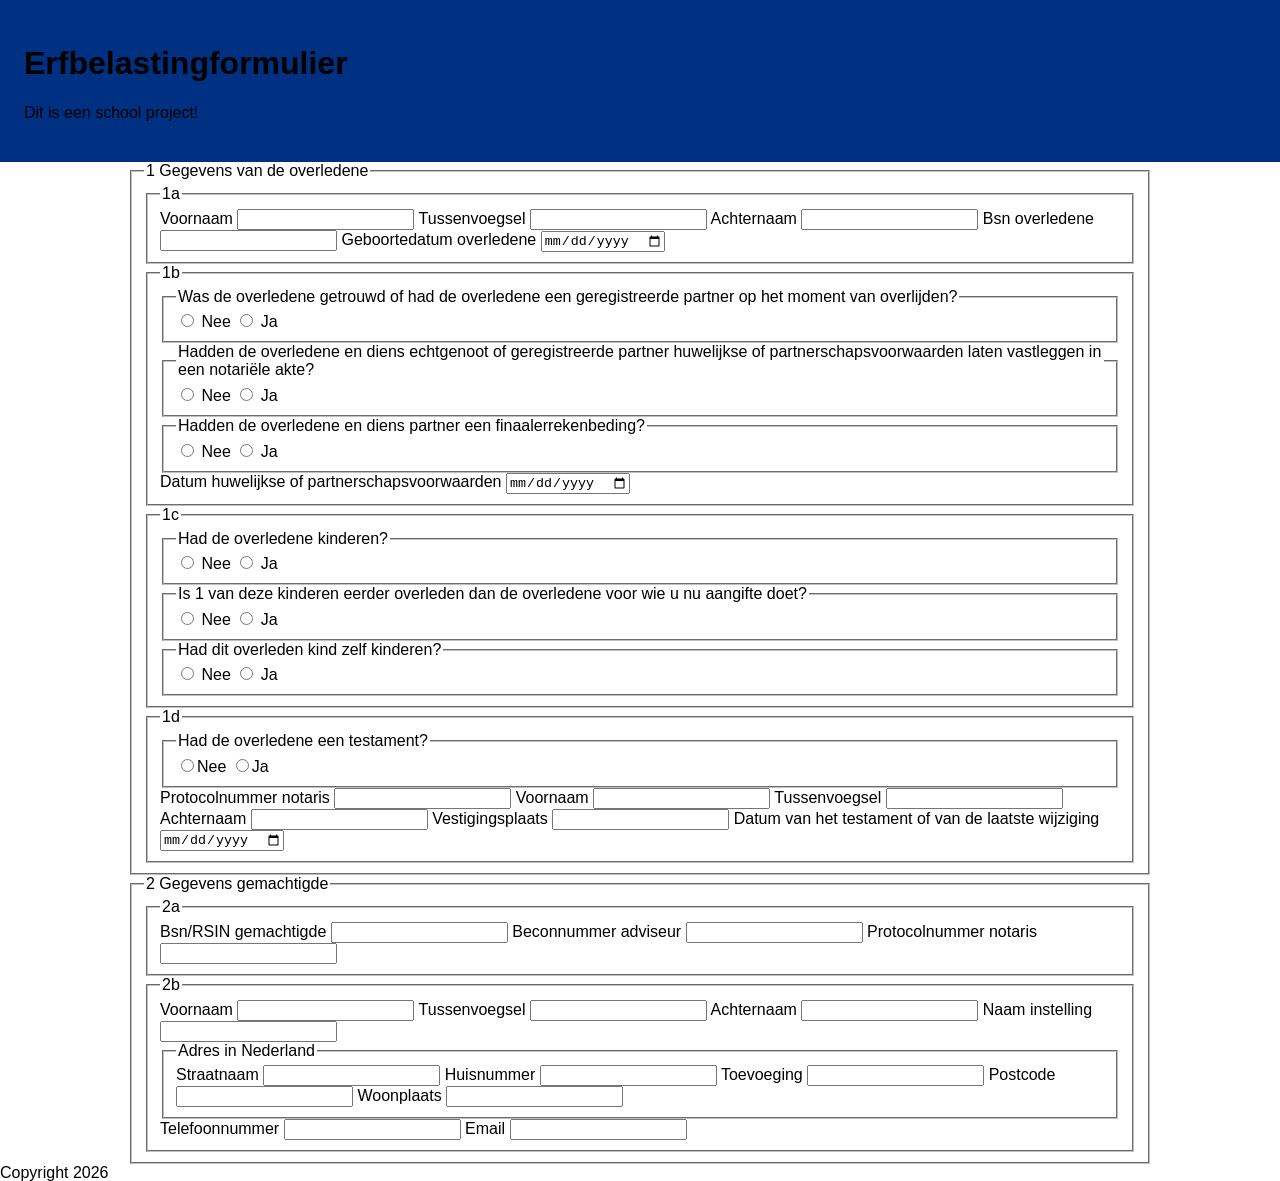
==== index.html @ 1d96acd1 "push 1" ====
<!DOCTYPE html>
<html lang="en">
<head>
    <meta charset="UTF-8">
    <meta name="viewport" content="width=device-width, initial-scale=1.0">
    <title>Document</title>
    <link rel="stylesheet" href="style.css">
</head>
<body>
    <header>
        <h1>Erfbelastingformulier</h1>
        <p>Dit is een school project!</p>
    </header>
    <main>
        <form>
        <!-- 1 Gegevens van de overledene -->
            <fieldset>

            <legend>1 Gegevens van de overledene</legend>
                <!-- 1a gegevens overledene -->
                <fieldset>
                    <legend>1a</legend>

                        <label for="voornaam_overledene">Voornaam</label>
                            <input type="text" id="voornaam_overledene"> 

                        <label for="tussenvoegsel_overledene">Tussenvoegsel</label>
                            <input type="text" id="tussenvoegsel_overledene"> 
                        
                        <label for="achternaam_overledene">Achternaam</label>
                            <input type="text" id="achternaam_overledene"> 
                        
                        <label for="bsn_overledene">Bsn overledene</label>
                            <input type="text" id="bsn_overledene"> 

                        <label for="geboortedatum_overledene">Geboortedatum overledene</label>
                            <input type="date" id="geboortedatum_overledene"> 

                </fieldset>
                

                <!-- 1b huwelijk overledene -->
                <fieldset>
                    <legend>1b</legend>

                        <fieldset>
                            <legend>Was de overledene getrouwd of had de overledene een geregistreerde partner op het moment van overlijden?</legend>
                            <label for="partner_overledene_nee">
                                <input type="radio" name="partner_overledene" value="nee" id="partner_overledene_nee"> Nee</label>

                            <label for="partner_overledene_ja">
                                <input type="radio" name="partner_overledene" value="ja" id="partner_overledene_ja"> Ja</label>
                        </fieldset>

                        <fieldset>
                            <legend>Hadden de overledene en diens echtgenoot of geregistreerde partner huwelijkse of partnerschapsvoorwaarden laten vastleggen in een notariële akte?</legend>
                            <label for="huwelijk_overledene_nee">
                                <input type="radio" name="huwelijk_overledene" value="nee" id="huwelijk_overledene_nee"> Nee</label>
                                
                            <label for="huwelijk_overledene_ja">
                                <input type="radio" name="huwelijk_overledene" value="ja" id="huwelijk_overledene_ja"> Ja</label>
                        </fieldset>

                        <fieldset>
                            <legend>Hadden de overledene en diens partner een finaalerrekenbeding?</legend>
                            <label for="finaalerrekenbeding_overledene_nee">
                                <input type="radio" name="finaalerrekenbeding_overledene" value="nee" id="finaalerrekenbeding_overledene_nee"> Nee</label>
                                
                            <label for="finaalerrekenbeding_overledene_ja">
                                <input type="radio" name="finaalerrekenbeding_overledene" value="ja" id="finaalerrekenbeding_overledene_ja"> Ja</label>
                        </fieldset>

                        <label for="datum-huwelijk_overledene">Datum huwelijkse of partnerschapsvoorwaarden</label>
                            <input type="date" name="datum-huwelijk_overledene" id="datum-huwelijk_overledene">  

                </fieldset>

                <!-- 1c kinderen overledene -->
                <fieldset>
                    <legend>1c</legend>

                        <fieldset>
                            <legend>Had de overledene kinderen?</legend>
                            <label for="kinderen_overledene_nee">
                                <input type="radio" name="kinderen_overledene" value="nee" id="kinderen_overledene_nee"> Nee</label>

                            <label for="kinderen_overledene_ja">
                                <input type="radio" name="kinderen_overledene" value="ja" id="kinderen_overledene_ja"> Ja</label>
                        </fieldset>

                        <fieldset>
                            <legend>Is 1 van deze kinderen eerder overleden dan de overledene voor wie u nu aangifte doet?</legend>
                            <label for="kinderen_eerder_overleden_nee">
                                <input type="radio" name="kinderen_eerder_overleden" value="nee" id="kinderen_eerder_overleden_nee"> Nee</label>
                                
                            <label for="kinderen_eerder_overleden_ja">
                                <input type="radio" name="kinderen_eerder_overleden" value="ja" id="kinderen_eerder_overleden_ja"> Ja</label>
                        </fieldset>

                        <fieldset>
                            <legend>Had dit overleden kind zelf kinderen?</legend>
                            <label for="kinderen_overleden_kind_nee">
                                <input type="radio" name="kinderen_overleden_kind" value="nee" id="kinderen_overleden_kind_nee"> Nee</label>
                                
                            <label for="kinderen_overleden_kind_ja">
                                <input type="radio" name="kinderen_overleden_kind" value="ja" id="kinderen_overleden_kind_ja"> Ja</label>
                        </fieldset>

                </fieldset>

                <!-- 1d testament overledene -->
                <fieldset>
                    <legend>1d</legend>

                        <fieldset>
                            <legend>Had de overledene een testament?</legend>
                            <label for="testament_overledene_nee">
                                <input type="radio" name="testament_overledene" value="nee" id="testament_overledene_nee">Nee</label>

                            <label for="testament_overledene_ja">
                                <input type="radio" name="testament_overledene" value="ja" id="testament_overledene_ja">Ja</label>
                        </fieldset>

                        <label for="protocolnummer_notaris">Protocolnummer notaris</label>
                            <input type="number" id="protocolnummer_notaris">

                        <label for="voornaam_notaris">Voornaam</label>
                            <input type="text" id="voornaam_notaris"> 

                        <label for="tussenvoegsel_notaris">Tussenvoegsel</label>
                            <input type="text" id="tussenvoegsel_notaris"> 
                        
                        <label for="achternaam_notaris">Achternaam</label>
                            <input type="text" id="achternaam_notaris">
                        
                        <label for="vestigingsplaats_notaris">Vestigingsplaats</label>
                            <input type="text" id="vestigingsplaats_notaris"> 
                        
                        <label for="datum_testament">Datum van het testament of van de laatste wijziging</label>
                            <input type="date" id="datum_testament"> 

                </fieldset>

            </fieldset>





        <!-- 2 Gegevens gemachtigde --> 
            <fieldset>

            <legend>2 Gegevens gemachtigde</legend>
                <!-- 2a bsn gemachtigde notaris -->
                <fieldset>
                    <legend>2a</legend>

                        <label for="bsn_gemachtigde">Bsn/RSIN gemachtigde</label>
                            <input type="number" id="bsn_gemachtigde"> 

                        <label for="beconnummer_gemachtigde">Beconnummer adviseur</label>
                            <input type="number" id="beconnummer_gemachtigde"> 
                        
                        <label for="protocolnummer_notaris_gemachtigde">Protocolnummer notaris</label>
                            <input type="number" id="protocolnummer_notaris_gemachtigde"> 

                </fieldset>
                

                <!-- 2b persoonsgegevens gemachtigde notarise -->
                <fieldset>
                    <legend>2b</legend>

                        <label for="voornaam_gemachtigde">Voornaam</label>
                            <input type="text" id="voornaam_gemachtigde"> 

                        <label for="tussenvoegsel_gemachtigde">Tussenvoegsel</label>
                            <input type="text" id="tussenvoegsel_gemachtigde"> 
                        
                        <label for="achternaam_gemachtigde">Achternaam</label>
                            <input type="text" id="achternaam_gemachtigde">  
                        
                        <label for="naaminstelling_gemachtigde">Naam instelling</label>
                            <input type="text" id="naaminstelling_gemachtigde"> 

                        <fieldset>
                            <legend>Adres in Nederland</legend>
                            
                                <label for="straatnaam_gemachtigde">Straatnaam</label>
                                    <input type="text" id="straatnaam_gemachtigde"> 

                                <label for="huisnummer_gemachtigde">Huisnummer</label>
                                    <input type="number" id="huisnummer_gemachtigde">

                                <label for="toevoeging_gemachtigde">Toevoeging</label>
                                    <input type="text" id="toevoeging_gemachtigde"> 

                                <label for="postcode_gemachtigde">Postcode</label>
                                    <input type="number" id="postcode_gemachtigde"> 

                                <label for="woonplaats_gemachtigde">Woonplaats</label>
                                    <input type="text" id="woonplaats_gemachtigde"> 

                        </fieldset>

                        <label for="telefoon_gemachtigde">Telefoonnummer</label>
                            <input type="tel" id="telefoon_gemachtigde">  
                        
                        <label for="email_gemachtigde">Email</label>
                            <input type="email" id="email_gemachtigde"> 

                </fieldset>

            </fieldset>

        </form>
    </main>
    <footer>Copyright 2026</footer>
</body>
</html>
---- style.css ----
:root {
    --ns-blauw: #003082;
    --ns-geel: #FFC917;

    --text-wit: #FFFFFF;
    --text-zwart: #000000;
}


body {
    margin: 0;
    font-family: Arial, Helvetica, sans-serif;
}


header {
    background: var(--ns-blauw);
    padding: 1rem;
    /* margin: 0;
    padding: 0; */
}


@media (width > 1000px) {
    header {
        padding: 1.5rem;
    }

    main {
    width: 80%;
    margin: 0 auto;

    }

}

@media (width > 1400px) {
    header {
        padding: 2rem;
    }

    main {
        width: 80%;
        margin: 0 auto;
    }


}
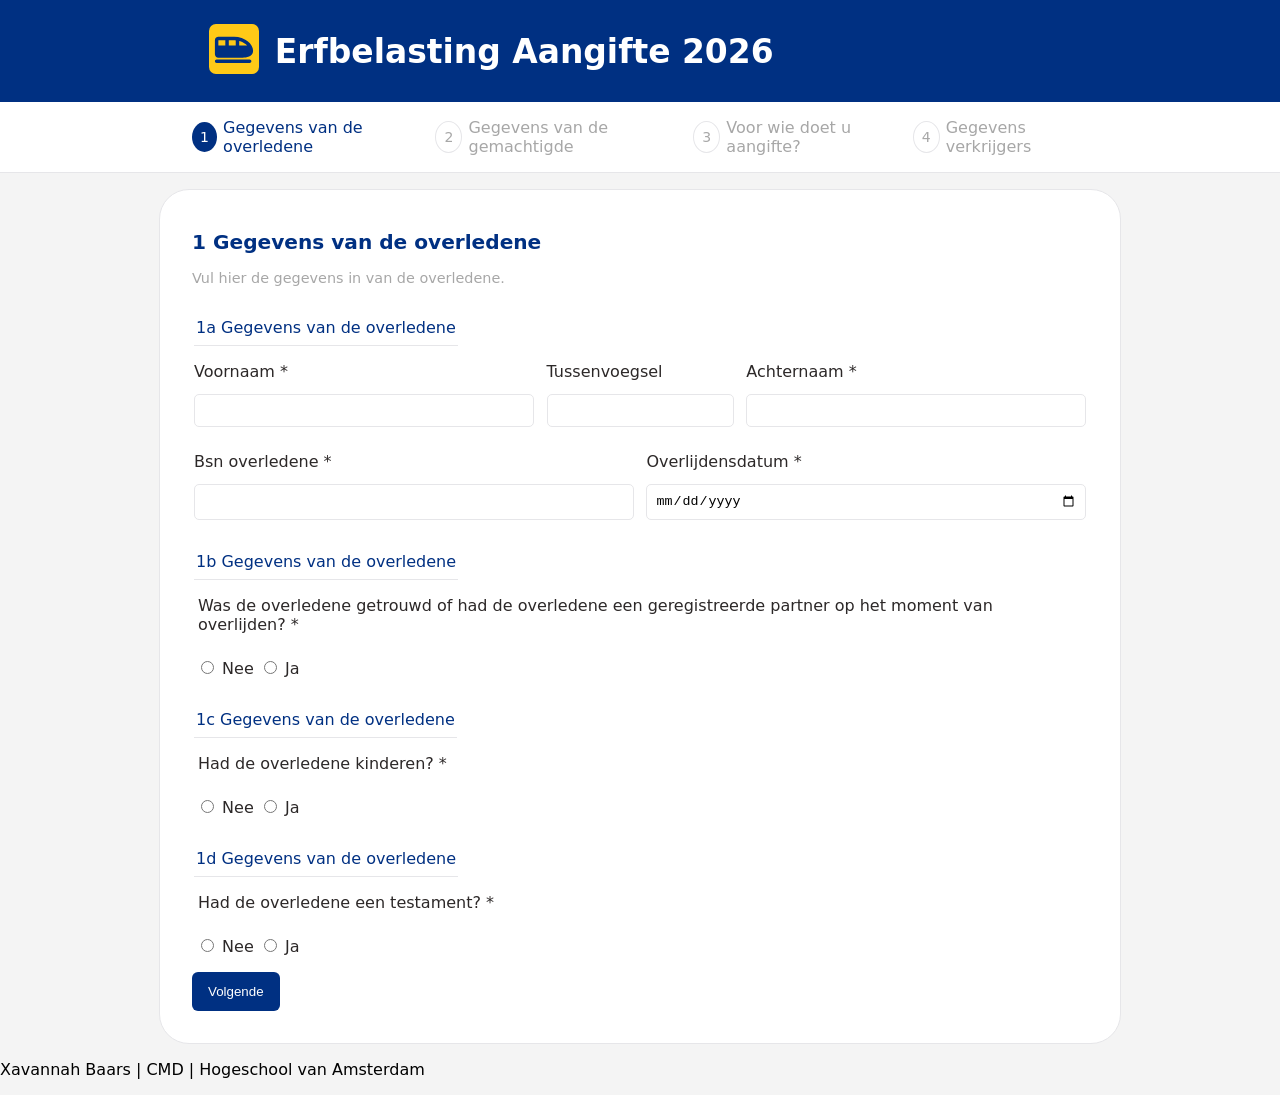
==== commit ca13d6fc: "push 3" ====
--- a/index.html
+++ b/index.html
@@ -3,218 +3,180 @@
 <head>
     <meta charset="UTF-8">
     <meta name="viewport" content="width=device-width, initial-scale=1.0">
-    <title>Document</title>
-    <link rel="stylesheet" href="style.css">
+    <title>Erfbelasting Aangifte</title>
+    <link rel="stylesheet" href="style-test.css">
 </head>
 <body>
     <header>
-        <h1>Erfbelastingformulier</h1>
-        <p>Dit is een school project!</p>
+        <ul class="header">
+        <li><img src="train-svgrepo-com.svg" alt="Logo" class="logo"></li>
+        <li><h1>Erfbelasting Aangifte 2026</h1></li>
+        </ul>
     </header>
+
     <main>
-        <form>
-        <!-- 1 Gegevens van de overledene -->
-            <fieldset>
+        <div class="achtergrond-navigatie">
+            <ul class="navigatie">
+                <li><a href="index.html" class="active"><div class="number">1</div><div class="hide-text">Gegevens van de overledene</div></a></li>
+                <li><a href="pagina2.html"><div class="number">2</div><div class="hide-text">Gegevens van de gemachtigde</div></a></li>
+                <li><a href="pagina3.html"><div class="number">3</div><div class="hide-text">Voor wie doet u aangifte?</div></a></li>
+                <li><a href="pagina4.html"><div class="number">4</div><div class="hide-text">Gegevens verkrijgers</div></a></li>
+            </ul>
+        </div>
+        <form action="pagina2.html">
+            <!-- 1 Gegevens van de overledene -->
+                <h2>1 Gegevens van de overledene</h2>
+                <p class="sectie-omschrijving">Vul hier de gegevens in van de overledene.</p>
+                    <!-- 1a gegevens overledene -->
+                    <fieldset class="inner-section-fieldset">
+                        <legend>1a Gegevens van de overledene</legend>
 
-            <legend>1 Gegevens van de overledene</legend>
-                <!-- 1a gegevens overledene -->
-                <fieldset>
-                    <legend>1a</legend>
-
-                        <label for="voornaam_overledene">Voornaam</label>
-                            <input type="text" id="voornaam_overledene"> 
+                        <div class="naam-overledene">
+                        <label for="voornaam_overledene">Voornaam *</label>
+                        <input type="text" id="voornaam_overledene" placeholder=" " required> 
 
                         <label for="tussenvoegsel_overledene">Tussenvoegsel</label>
-                            <input type="text" id="tussenvoegsel_overledene"> 
-                        
-                        <label for="achternaam_overledene">Achternaam</label>
-                            <input type="text" id="achternaam_overledene"> 
-                        
-                        <label for="bsn_overledene">Bsn overledene</label>
-                            <input type="text" id="bsn_overledene"> 
+                        <input type="text" id="tussenvoegsel_overledene" placeholder=" "> 
+  
+                        <label for="achternaam_overledene">Achternaam *</label>
+                        <input type="text" id="achternaam_overledene" placeholder=" " required> 
+                        </div>
 
-                        <label for="geboortedatum_overledene">Geboortedatum overledene</label>
-                            <input type="date" id="geboortedatum_overledene"> 
+                        <div class="bsn-overledene">
+                        <label for="bsn_overledene">Bsn overledene *</label>
+                        <input type="text" id="bsn_overledene" pattern="[0-9]{9}" placeholder=" " required>
+                        <p class="error">Vul een geldig Bsn nummer in van 9 cijfers</p>
+          
+                        <label for="overlijdensdatum_overledene">Overlijdensdatum *</label>
+                        <input type="date" max="2026-05-04" id="overlijdensdatum_overledene" required> 
+                        <p class="error">Vul een geldige overlijdensdatum in (Deze kan niet in de toekomst liggen)</p>
+                        </div>
+                    </fieldset>
 
-                </fieldset>
-                
+                    <!-- 1b huwelijk overledene -->
+                    <fieldset class="inner-section-fieldset">
+                        <legend>1b Gegevens van de overledene</legend>
 
-                <!-- 1b huwelijk overledene -->
-                <fieldset>
-                    <legend>1b</legend>
+                            <fieldset class="in-form">
+                                <legend>Was de overledene getrouwd of had de overledene een geregistreerde partner op het moment van overlijden? *</legend>
+                                <input type="radio" name="partner_overledene" value="nee" id="partner_overledene_nee">
+                                <label for="partner_overledene_nee">Nee</label>
 
-                        <fieldset>
-                            <legend>Was de overledene getrouwd of had de overledene een geregistreerde partner op het moment van overlijden?</legend>
-                            <label for="partner_overledene_nee">
-                                <input type="radio" name="partner_overledene" value="nee" id="partner_overledene_nee"> Nee</label>
+                                <input type="radio" name="partner_overledene" value="ja" id="partner_overledene_ja">
+                                <label for="partner_overledene_ja">Ja</label>
 
-                            <label for="partner_overledene_ja">
-                                <input type="radio" name="partner_overledene" value="ja" id="partner_overledene_ja"> Ja</label>
+                                <p class="continue">Ga verder met vraag 1c</p>
+                            </fieldset>
+
+                                <fieldset class="extravragen1">
+                                    <legend>Verdere vragen</legend>
+
+                                        <fieldset class="in-form">
+                                            <legend>Hadden de overledene en diens echtgenoot of geregistreerde partner huwelijkse of partnerschapsvoorwaarden laten vastleggen in een notariële akte?</legend>
+                                            <input type="radio" name="huwelijk_overledene" value="nee" id="huwelijk_overledene_nee">
+                                            <label for="huwelijk_overledene_nee">Nee</label>
+                                            
+                                            <input type="radio" name="huwelijk_overledene" value="ja" id="huwelijk_overledene_ja">
+                                            <label for="huwelijk_overledene_ja">Ja</label>
+                                        </fieldset>
+
+                                        <fieldset class="in-form">      
+                                            <legend>Hadden de overledene en diens partner een finaalerrekenbeding?</legend>
+                                            <input type="radio" name="finaalerrekenbeding_overledene" value="nee" id="finaalerrekenbeding_overledene_nee">
+                                            <label for="finaalerrekenbeding_overledene_nee">Nee</label>
+                                                        
+                                            <input type="radio" name="finaalerrekenbeding_overledene" value="ja" id="finaalerrekenbeding_overledene_ja"> 
+                                            <label for="finaalerrekenbeding_overledene_ja">Ja</label>
+                                        </fieldset>
+
+                                        <label for="datum-huwelijk_overledene">Datum huwelijkse of partnerschapsvoorwaarden</label>
+                                        <input type="date" max="2026-05-04" name="datum-huwelijk_overledene" id="datum-huwelijk_overledene">
+                                        <p class="error">Vul een geldige overlijdensdatum in (Deze kan niet in de toekomst liggen)</p>  
+
+                                </fieldset>
+                    </fieldset>
+
+                    <!-- 1c kinderen overledene -->
+                    <fieldset class="inner-section-fieldset">
+                        <legend>1c Gegevens van de overledene</legend>
+
+                            <fieldset class="in-form">
+                                <legend>Had de overledene kinderen? *</legend>
+                                <input type="radio" name="kinderen_overledene" value="nee" id="kinderen_overledene_nee"> 
+                                <label for="kinderen_overledene_nee">Nee</label>
+
+                                <input type="radio" name="kinderen_overledene" value="ja" id="kinderen_overledene_ja"> 
+                                <label for="kinderen_overledene_ja">Ja</label>
+                                <p class="continue">Ga verder met vraag 1d</p>
+                            </fieldset>
+
+                            <fieldset class="extravragen2">
+                                <legend>Verdere vragen</legend>
+                    
+                                <fieldset class="in-form">
+                                    <legend>Is 1 van deze kinderen eerder overleden dan de overledene voor wie u nu aangifte doet?</legend>
+                                    <input type="radio" name="kinderen_eerder_overleden" value="nee" id="kinderen_eerder_overleden_nee"> 
+                                    <label for="kinderen_eerder_overleden_nee">Nee</label>
+
+                                    <input type="radio" name="kinderen_eerder_overleden" value="ja" id="kinderen_eerder_overleden_ja">        
+                                    <label for="kinderen_eerder_overleden_ja">Ja</label>
+                                </fieldset>
+
+                                <fieldset class="in-form">
+                                    <legend>Had dit overleden kind zelf kinderen?</legend>
+                                    <input type="radio" name="kinderen_overleden_kind" value="nee" id="kinderen_overleden_kind_nee"> 
+                                    <label for="kinderen_overleden_kind_nee">Nee</label>
+
+                                    <input type="radio" name="kinderen_overleden_kind" value="ja" id="kinderen_overleden_kind_ja">        
+                                    <label for="kinderen_overleden_kind_ja">Ja</label>
+                                </fieldset>
+                                
+                            </fieldset>
                         </fieldset>
 
-                        <fieldset>
-                            <legend>Hadden de overledene en diens echtgenoot of geregistreerde partner huwelijkse of partnerschapsvoorwaarden laten vastleggen in een notariële akte?</legend>
-                            <label for="huwelijk_overledene_nee">
-                                <input type="radio" name="huwelijk_overledene" value="nee" id="huwelijk_overledene_nee"> Nee</label>
-                                
-                            <label for="huwelijk_overledene_ja">
-                                <input type="radio" name="huwelijk_overledene" value="ja" id="huwelijk_overledene_ja"> Ja</label>
-                        </fieldset>
+                    <!-- 1d testament overledene -->
+                    <fieldset class="inner-section-fieldset">
+                        <legend>1d Gegevens van de overledene</legend>
 
-                        <fieldset>
-                            <legend>Hadden de overledene en diens partner een finaalerrekenbeding?</legend>
-                            <label for="finaalerrekenbeding_overledene_nee">
-                                <input type="radio" name="finaalerrekenbeding_overledene" value="nee" id="finaalerrekenbeding_overledene_nee"> Nee</label>
-                                
-                            <label for="finaalerrekenbeding_overledene_ja">
-                                <input type="radio" name="finaalerrekenbeding_overledene" value="ja" id="finaalerrekenbeding_overledene_ja"> Ja</label>
-                        </fieldset>
+                            <fieldset class="in-form">
+                                <legend>Had de overledene een testament? *</legend>
+                                <input type="radio" name="testament_overledene" value="nee" id="testament_overledene_nee">
+                                <label for="testament_overledene_nee">Nee</label>
 
-                        <label for="datum-huwelijk_overledene">Datum huwelijkse of partnerschapsvoorwaarden</label>
-                            <input type="date" name="datum-huwelijk_overledene" id="datum-huwelijk_overledene">  
+                                <input type="radio" name="testament_overledene" value="ja" id="testament_overledene_ja">
+                                <label for="testament_overledene_ja">Ja</label>
+                                <p class="continue">Ga verder met vraag 2</p>
+                            </fieldset>
 
-                </fieldset>
+                            <fieldset class="extravragen3">
+                                <legend>Verdere vragen</legend>
 
-                <!-- 1c kinderen overledene -->
-                <fieldset>
-                    <legend>1c</legend>
+                                <label for="protocolnummer_notaris">Protocolnummer notaris</label>
+                                <input type="number" id="protocolnummer_notaris">
 
-                        <fieldset>
-                            <legend>Had de overledene kinderen?</legend>
-                            <label for="kinderen_overledene_nee">
-                                <input type="radio" name="kinderen_overledene" value="nee" id="kinderen_overledene_nee"> Nee</label>
+                                <label for="voornaam_notaris">Voornaam</label>
+                                <input type="text" id="voornaam_notaris"> 
 
-                            <label for="kinderen_overledene_ja">
-                                <input type="radio" name="kinderen_overledene" value="ja" id="kinderen_overledene_ja"> Ja</label>
-                        </fieldset>
+                                <label for="tussenvoegsel_notaris">Tussenvoegsel</label>
+                                <input type="text" id="tussenvoegsel_notaris"> 
 
-                        <fieldset>
-                            <legend>Is 1 van deze kinderen eerder overleden dan de overledene voor wie u nu aangifte doet?</legend>
-                            <label for="kinderen_eerder_overleden_nee">
-                                <input type="radio" name="kinderen_eerder_overleden" value="nee" id="kinderen_eerder_overleden_nee"> Nee</label>
-                                
-                            <label for="kinderen_eerder_overleden_ja">
-                                <input type="radio" name="kinderen_eerder_overleden" value="ja" id="kinderen_eerder_overleden_ja"> Ja</label>
-                        </fieldset>
+                                <label for="achternaam_notaris">Achternaam</label>
+                                <input type="text" id="achternaam_notaris">
 
-                        <fieldset>
-                            <legend>Had dit overleden kind zelf kinderen?</legend>
-                            <label for="kinderen_overleden_kind_nee">
-                                <input type="radio" name="kinderen_overleden_kind" value="nee" id="kinderen_overleden_kind_nee"> Nee</label>
-                                
-                            <label for="kinderen_overleden_kind_ja">
-                                <input type="radio" name="kinderen_overleden_kind" value="ja" id="kinderen_overleden_kind_ja"> Ja</label>
-                        </fieldset>
+                                <label for="vestigingsplaats_notaris">Vestigingsplaats</label>
+                                <input type="text" id="vestigingsplaats_notaris"> 
 
-                </fieldset>
-
-                <!-- 1d testament overledene -->
-                <fieldset>
-                    <legend>1d</legend>
-
-                        <fieldset>
-                            <legend>Had de overledene een testament?</legend>
-                            <label for="testament_overledene_nee">
-                                <input type="radio" name="testament_overledene" value="nee" id="testament_overledene_nee">Nee</label>
-
-                            <label for="testament_overledene_ja">
-                                <input type="radio" name="testament_overledene" value="ja" id="testament_overledene_ja">Ja</label>
-                        </fieldset>
-
-                        <label for="protocolnummer_notaris">Protocolnummer notaris</label>
-                            <input type="number" id="protocolnummer_notaris">
-
-                        <label for="voornaam_notaris">Voornaam</label>
-                            <input type="text" id="voornaam_notaris"> 
-
-                        <label for="tussenvoegsel_notaris">Tussenvoegsel</label>
-                            <input type="text" id="tussenvoegsel_notaris"> 
-                        
-                        <label for="achternaam_notaris">Achternaam</label>
-                            <input type="text" id="achternaam_notaris">
-                        
-                        <label for="vestigingsplaats_notaris">Vestigingsplaats</label>
-                            <input type="text" id="vestigingsplaats_notaris"> 
-                        
-                        <label for="datum_testament">Datum van het testament of van de laatste wijziging</label>
-                            <input type="date" id="datum_testament"> 
-
-                </fieldset>
-
-            </fieldset>
-
-
-
-
-
-        <!-- 2 Gegevens gemachtigde --> 
-            <fieldset>
-
-            <legend>2 Gegevens gemachtigde</legend>
-                <!-- 2a bsn gemachtigde notaris -->
-                <fieldset>
-                    <legend>2a</legend>
-
-                        <label for="bsn_gemachtigde">Bsn/RSIN gemachtigde</label>
-                            <input type="number" id="bsn_gemachtigde"> 
-
-                        <label for="beconnummer_gemachtigde">Beconnummer adviseur</label>
-                            <input type="number" id="beconnummer_gemachtigde"> 
-                        
-                        <label for="protocolnummer_notaris_gemachtigde">Protocolnummer notaris</label>
-                            <input type="number" id="protocolnummer_notaris_gemachtigde"> 
-
-                </fieldset>
-                
-
-                <!-- 2b persoonsgegevens gemachtigde notarise -->
-                <fieldset>
-                    <legend>2b</legend>
-
-                        <label for="voornaam_gemachtigde">Voornaam</label>
-                            <input type="text" id="voornaam_gemachtigde"> 
-
-                        <label for="tussenvoegsel_gemachtigde">Tussenvoegsel</label>
-                            <input type="text" id="tussenvoegsel_gemachtigde"> 
-                        
-                        <label for="achternaam_gemachtigde">Achternaam</label>
-                            <input type="text" id="achternaam_gemachtigde">  
-                        
-                        <label for="naaminstelling_gemachtigde">Naam instelling</label>
-                            <input type="text" id="naaminstelling_gemachtigde"> 
-
-                        <fieldset>
-                            <legend>Adres in Nederland</legend>
-                            
-                                <label for="straatnaam_gemachtigde">Straatnaam</label>
-                                    <input type="text" id="straatnaam_gemachtigde"> 
-
-                                <label for="huisnummer_gemachtigde">Huisnummer</label>
-                                    <input type="number" id="huisnummer_gemachtigde">
-
-                                <label for="toevoeging_gemachtigde">Toevoeging</label>
-                                    <input type="text" id="toevoeging_gemachtigde"> 
-
-                                <label for="postcode_gemachtigde">Postcode</label>
-                                    <input type="number" id="postcode_gemachtigde"> 
-
-                                <label for="woonplaats_gemachtigde">Woonplaats</label>
-                                    <input type="text" id="woonplaats_gemachtigde"> 
-
-                        </fieldset>
-
-                        <label for="telefoon_gemachtigde">Telefoonnummer</label>
-                            <input type="tel" id="telefoon_gemachtigde">  
-                        
-                        <label for="email_gemachtigde">Email</label>
-                            <input type="email" id="email_gemachtigde"> 
-
-                </fieldset>
-
-            </fieldset>
-
+                                <label for="datum_testament">Datum van het testament of van de laatste wijziging</label>
+                                <input type="date" id="datum_testament"> 
+                            </fieldset>
+                    </fieldset>
+                    
+                    <button type="submit">Volgende</button>   
         </form>
     </main>
-    <footer>Copyright 2026</footer>
+
+    <footer>
+        <p>Xavannah Baars | CMD | Hogeschool van Amsterdam</p>
+    </footer>
 </body>
 </html>
--- a/style-test.css
+++ b/style-test.css
@@ -0,0 +1,377 @@
+:root {
+    /* Kleuren */
+    --ns-blauw: #003082;
+    --ns-geel: #FFC917;
+
+    --ns-accent-blauw: #0f67d4;
+    --ns-accent-rood: #c53148;
+    --ns-accent-groen: #3B6D11;
+
+    --text-licht: #FFFFFF;
+    --text-grijs: #a7a7a7;
+    --text-donker: #2c2828;
+
+    --border-kleur: #e6e6e9;
+    --achtergond-navigatie: #ffffff;
+
+    /* Randen */
+    --border: 1.5px solid var(--border-kleur);
+}
+
+/* Main styling */
+body {
+    margin: 0;
+    font-family: system-ui, Arial, sans-serif;
+    background-color: #f4f4f4;
+}
+
+ul {
+    list-style-type: none;
+}
+
+a {
+    text-decoration: none;
+}
+
+/* Header styling */
+header {
+    background: var(--ns-blauw);
+    padding: 1rem;
+}
+
+header ul {
+    display: flex;
+    align-items: center;
+    gap: 1rem;
+    padding: 0;
+}
+
+header img {
+    width: 50px;
+    height: 50px;
+}
+
+header h1 {
+    color: var(--text-licht);
+    margin: 0;
+    font-size: clamp(1.80rem, calc(1.714rem + 0.429vw), 2.25rem); /* gemaakt met font clamp generator */
+}
+
+/* Navigatie styling */
+.achtergrond-navigatie {
+    border-bottom: var(--border);
+    position: sticky;
+    background-color: var(--achtergond-navigatie);
+    top: 0;
+    z-index: 1000; 
+}
+
+ul.navigatie {
+    padding: 1rem 0;
+    display: flex;
+    justify-content: space-around;
+    align-items: center;
+    gap: 1rem;
+    width: 70%;
+    margin: 0 auto;
+}
+
+ul.navigatie li a {
+    display: flex;
+    align-items: center;
+    gap: 6px;
+}
+
+ul .number {
+    width: 30px;
+    height: 30px;
+    border-radius: 50%;
+    color: var(--text-grijs);
+    border: var(--border);
+    display: flex;
+    align-items: center;
+    justify-content: center;
+    font-size: 14px;
+}
+
+ul .hide-text {
+    text-indent: -9999px;
+    color: var(--text-grijs);
+    font-weight: 500;
+}
+
+.navigatie li a.active .number {
+    background: var(--ns-blauw);
+    color: var(--text-licht);
+    border: none;
+}
+
+.navigatie li a.active .hide-text {
+    color: var(--ns-blauw);
+}
+
+/* Form styling */
+
+form, fieldset.extravragen1, fieldset.extravragen2, fieldset.extravragen3, fieldset.extravragen4, fieldset.extravragen5 {
+    background-color: var(--achtergond-navigatie);
+    border: var(--border);
+    border-radius: 30px;
+    padding: 1rem;
+    margin: 1rem 0;
+}
+
+form {
+    padding: 2rem;
+}
+
+h2 {
+    color: var(--ns-blauw);
+    font-weight: 600; 
+    font-size: clamp(1.10rem, calc(1.048rem + 0.262vw), 1.38rem);  
+    margin: 0;
+    padding: 0.5rem 0;
+}
+
+.sectie-omschrijving {
+    color: var(--text-grijs);
+    font-size: 0.9rem;
+    margin: 0.5rem 0;
+}
+
+fieldset.inner-section-fieldset {
+    padding: 1rem;
+    margin-top: 2rem;
+    display: flex;
+    flex-direction: column;
+    gap: 0.8em;
+}
+
+fieldset.inner-section-fieldset legend{
+    font-size: 1rem;
+    font-weight: 500;    
+    color: var(--ns-blauw);
+    padding-bottom: 0.5rem;
+    margin: 1rem 0 1rem 0;
+    border-bottom: var(--border);
+}
+
+fieldset.inner-section-fieldset, fieldset.in-form {
+    border: none;
+    padding: 0;
+}
+
+fieldset.inner-section-fieldset .naam-overledene{
+    display: grid;
+    grid-template-columns: 1fr;
+    gap: 0.8rem;
+}
+
+fieldset.inner-section-fieldset .bsn-overledene {
+    display: grid;
+    grid-template-columns: 1fr ;
+    gap: 0.8rem;
+}
+
+fieldset.inner-section-fieldset .naam-gemachtigde {
+    display: grid;
+    grid-template-columns: 1fr ;
+    gap: 0.8rem;
+}
+
+fieldset.extravragen1 legend, fieldset.extravragen2 legend, fieldset.extravragen3 legend, fieldset.extravragen4 legend, fieldset.extravragen5 legend {
+    padding-bottom: 0;
+    border-bottom: none; 
+    margin-bottom: 0.5rem;
+}
+
+fieldset.inner-section-fieldset label, fieldset.in-form legend {
+    font-size: 1rem;
+    color: var(--text-donker);
+    font-weight: 400;
+    border-bottom: none; 
+}
+
+fieldset.inner-section-fieldset input {
+    border: var(--border);
+    border-radius: 5px;
+    padding: 0.5rem;
+}
+
+input[type="radio"]:checked, input[type="radio"]:checked + label { /* Geeft een andere format aan de radio button zelf en de label eraan  */
+    accent-color: #0f67d4; 
+    color: #0f67d4;
+}
+
+button {
+    margin: 1rem 0 0 0;
+    padding: 0.75rem 1rem;
+    background: var(--ns-blauw);
+    border: none;
+    color: #ffffff;
+    border-radius: 6px;
+    cursor: pointer;
+    width: fit-content;
+}
+
+
+/* FEEDBACK OP DE GEBRUIKER */
+
+/* input fields feedback */
+input:-webkit-autofill { /* Van Google AI : zorgt ervoor dat de normale autofill weg wordt gelaten en de aangepaste stijl wordt toegepast */
+    -webkit-box-shadow: 0 0 0px 1000px white inset;
+    box-shadow: 0 0 0px 1000px white inset;
+}
+
+/* Focus state */
+input:not([type="radio"]):focus {
+    outline: none;
+    box-shadow: 0 0 0 3px rgba(136, 136, 136, 0.15);
+}
+
+input:not([type="radio"]):user-valid { /* techniek gebruikt van MDN omdat de placeholder techniek niet werkten op alles 'https://developer.mozilla.org/en-US/docs/Web/CSS/Reference/Selectors/:user-invalid' */
+    border-color: var(--ns-accent-groen);
+    background: #EAF3DE;
+    box-shadow: 0 0 0 3px rgba(59, 109, 17, 0.13);
+}
+
+input:not([type="radio"]):user-invalid {
+    border-color: var(--ns-accent-rood);
+    background: #FCEBEB;
+    box-shadow: 0 0 0 3px rgba(163, 45, 45, 0.13);
+}
+
+/* Specifiek voor data */
+#overlijdensdatum_overledene:user-valid {
+    box-shadow: 0 0 0 3px rgba(59, 109, 17, 0.13);
+}
+
+/* Error messages */
+.error {
+    display: none;
+    color: #c53148;
+    font-size: 0.8rem;
+    margin: 0;
+    padding: 0.5rem 0;
+}
+
+input:user-invalid + .error {
+    display: block;
+}
+
+/* Continue messages */
+.continue {
+    display: none;
+    color: #0f67d4;
+    font-size: 0.9rem;
+    margin: 0;
+    padding-top: 0.8rem;
+}
+
+#partner_overledene_nee:checked ~ .continue, 
+#kinderen_overledene_nee:checked ~ .continue,
+#testament_overledene_nee:checked ~ .continue {  /* Gebruik niet + maar ~, want er zit een <label> tussen. */
+    display: block;
+}
+
+
+/* VERBERGEN VAN STAPPEN */
+
+/* Stappen verbergen pagina 1 */
+.extravragen1,
+.extravragen2,
+.extravragen3 {
+    display: none;
+}
+
+form:has(#partner_overledene_ja:checked) .extravragen1,
+form:has(#kinderen_overledene_ja:checked) .extravragen2,
+form:has(#testament_overledene_ja:checked) .extravragen3 { /* techniek geleerd van MDN hoe je if :checked kan gebruiken om vragen te laten zien. https://developer.mozilla.org/en-US/docs/Web/CSS/Reference/Selectors/:checked */
+    display: flex;
+    flex-direction: column;
+    gap: 1rem;
+    grid-column: 1 / -1;
+}
+
+/* Stappen verbergen pagina 2 */
+.input-block {
+    display: none;
+    flex-direction: column;
+    gap: 6px;
+}
+
+form:has(#rol_bsn:checked) #blok_bsn, form:has(#rol_becon:checked) #blok_becon, form:has(#rol_protocol:checked) #blok_protocol { 
+    display: flex;
+    gap: 0.8rem;
+}
+
+/* Adres verbergen nederland/buitenland */
+.extravragen4,
+.extravragen5 {
+    display: none;
+}
+j
+form:has(#adres_nl:checked) .extravragen4, form:has(#adres_buitenland:checked) .extravragen5 {
+    display: flex;
+    flex-direction: column;
+    gap: 1rem;
+}
+
+/* responsive */
+@media (width > 1000px) {
+    header {
+        padding: 1.5rem;
+    }
+
+    ul.header {
+        width: 70%;
+        margin: 0 auto;
+    }
+
+    form {
+        width: 70%;
+        margin: 1rem auto;
+    }
+
+    ul .hide-text {
+        text-indent: 0;
+    }
+
+    fieldset.inner-section-fieldset .naam-overledene{
+        display: grid;
+        grid-template-columns: 2fr 1fr 2fr;
+        gap: 0.8rem;
+    }
+
+    fieldset.inner-section-fieldset .bsn-overledene {
+        padding-top: 0.8rem;
+        display: grid;
+        grid-template-columns: 1fr 1fr;
+        gap: 0.8rem;
+    }
+
+    fieldset.inner-section-fieldset .naam-gemachtigde {
+        padding-top: 0.8rem;
+        display: grid;
+        grid-template-columns: 2fr 1fr 2fr;
+        gap: 0.8rem;
+    }
+
+    fieldset.inner-section-fieldset .naam-overledene label, fieldset.inner-section-fieldset .bsn-overledene label, fieldset.inner-section-fieldset .naam-gemachtigde label {
+        grid-row: 1;
+    }
+
+    fieldset.inner-section-fieldset .naam-overledene input, fieldset.inner-section-fieldset .bsn-overledene input, fieldset.inner-section-fieldset .naam-gemachtigde input {
+        grid-row: 2;
+    }
+
+    fieldset.inner-section-fieldset .bsn-overledene p.error {
+        grid-row: 3;
+    }
+
+}
+
+@media (width > 1400px) {
+    header {
+        padding: 2rem;
+    }
+}
